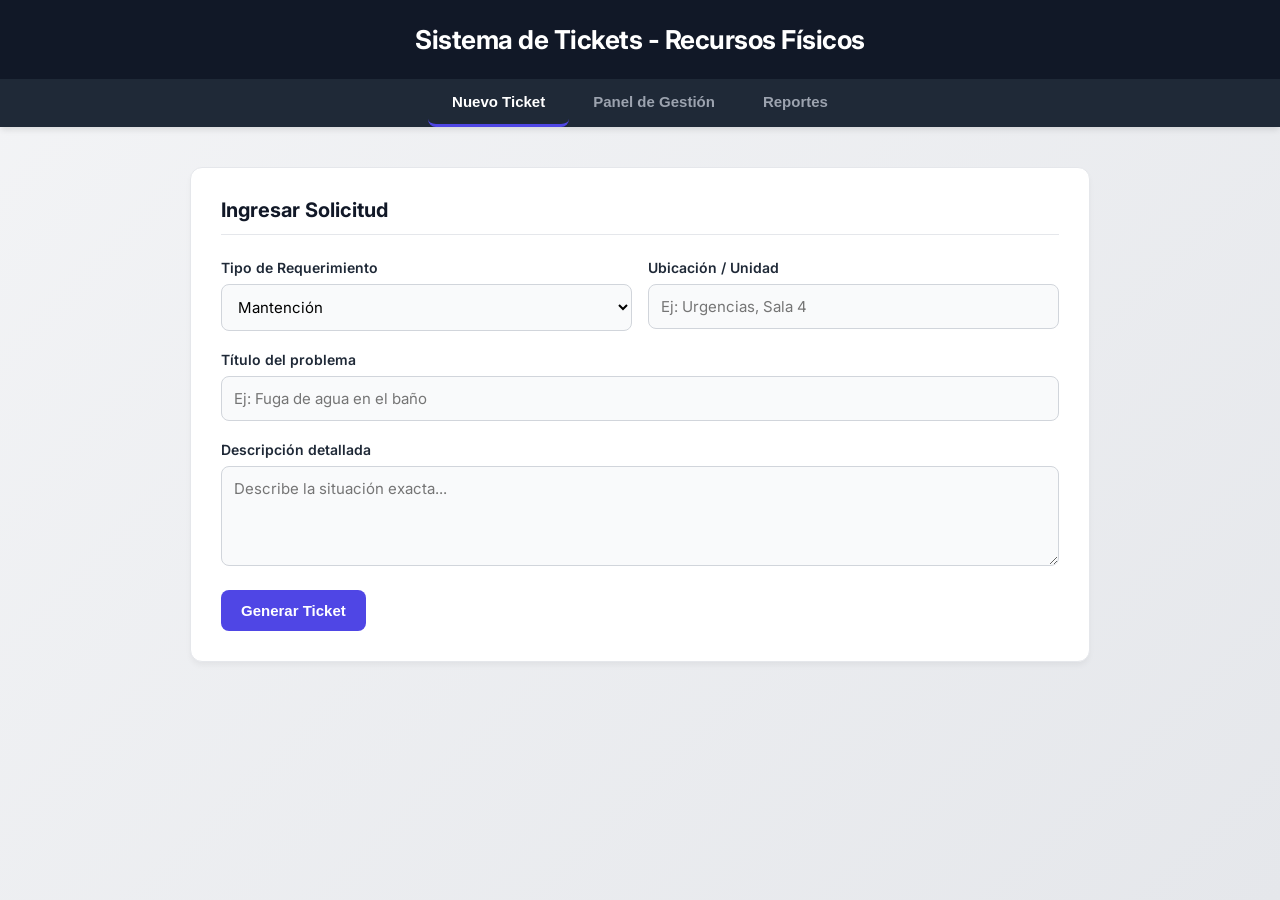
==== index.html @ 23fe4448 "Initial commit" ====
<!DOCTYPE html>
<html lang="es">
<head>
    <meta charset="UTF-8">
    <meta name="viewport" content="width=device-width, initial-scale=1.0">
    <title>Gestión de Tickets - Recursos Físicos</title>
    <link rel="stylesheet" href="styles.css">
</head>
<body>

<header>
    <div class="header-content">
        <h1>Sistema de Tickets - Recursos Físicos</h1>
    </div>
    <nav>
        <button class="tab-btn active" onclick="switchTab('tab-nuevo')">Nuevo Ticket</button>
        <button class="tab-btn" onclick="switchTab('tab-gestion')">Panel de Gestión</button>
        <button class="tab-btn" onclick="switchTab('tab-reportes')">Reportes</button>
    </nav>
</header>

<div class="container">

    <!-- PESTAÑA: NUEVO TICKET -->
    <div id="tab-nuevo" class="tab-content active">
        <div class="card">
            <h2>Ingresar Solicitud</h2>
            
            <div class="form-row">
                <div class="input-group">
                    <label for="tipo">Tipo de Requerimiento</label>
                    <select id="tipo">
                        <option value="Mantención">Mantención</option>
                        <option value="Reparación">Reparación</option>
                        <option value="Apoyo Operativo">Apoyo Operativo</option>
                        <option value="Otro">Otro</option>
                    </select>
                </div>
                
                <div class="input-group">
                    <label for="ubicacion">Ubicación / Unidad</label>
                    <input type="text" id="ubicacion" placeholder="Ej: Urgencias, Sala 4">
                </div>
            </div>

            <div class="input-group">
                <label for="titulo">Título del problema</label>
                <input type="text" id="titulo" placeholder="Ej: Fuga de agua en el baño">
            </div>
            
            <div class="input-group">
                <label for="descripcion">Descripción detallada</label>
                <textarea id="descripcion" placeholder="Describe la situación exacta..."></textarea>
            </div>
            
            <button onclick="crearTicket()">Generar Ticket</button>
        </div>
    </div>

    <!-- PESTAÑA: PANEL DE GESTIÓN -->
    <div id="tab-gestion" class="tab-content">
        <div class="card">
            <h2>Tickets Activos</h2>
            <div id="lista-tickets">
                <!-- Se llenará vía JS -->
            </div>
        </div>
    </div>

    <!-- PESTAÑA: REPORTES -->
    <div id="tab-reportes" class="tab-content">
        <div class="card">
            <h2>Indicadores de Gestión</h2>
            <div class="stats-grid">
                <div class="stat-card">
                    <div class="stat-label">Total Ingresados</div>
                    <div class="stat-value" id="stat-total">0</div>
                </div>
                <div class="stat-card">
                    <div class="stat-label">En Ejecución</div>
                    <div class="stat-value" id="stat-proceso">0</div>
                </div>
                <div class="stat-card">
                    <div class="stat-label">Resueltos</div>
                    <div class="stat-value" id="stat-resueltos">0</div>
                </div>
            </div>
        </div>
    </div>

</div>

<!-- MODAL DE GESTIÓN DE TICKET -->
<div class="modal-overlay" id="modal-ticket">
    <div class="modal-content">
        <div class="modal-header">
            <h3 id="modal-titulo">Detalle del Ticket #<span id="modal-id"></span></h3>
            <button class="close-modal" onclick="cerrarModal()">&times;</button>
        </div>
        <div class="modal-body">
            <div style="display:flex; gap: 10px; margin-bottom: 20px;">
                <span class="badge" id="modal-urgencia-badge"></span>
                <span class="status-badge" id="modal-estado-badge"></span>
            </div>
            
            <p><strong>Ubicación:</strong> <span id="modal-ubicacion"></span> | <strong>Tipo:</strong> <span id="modal-tipo"></span></p>
            <p><strong>Descripción:</strong> <span id="modal-desc"></span></p>
            <hr style="border: 0; border-top: 1px solid #e5e7eb; margin: 20px 0;">

            <div class="form-row">
                <div class="input-group">
                    <label for="modal-estado">Cambiar Estado</label>
                    <select id="modal-estado">
                        <option value="Ingresado">Ingresado</option>
                        <option value="En Revisión">En Revisión</option>
                        <option value="Asignado">Asignado</option>
                        <option value="En Ejecución">En Ejecución</option>
                        <option value="Pendiente">Pendiente</option>
                        <option value="Resuelto">Resuelto</option>
                    </select>
                </div>
                <div class="input-group">
                    <label for="modal-responsable">Personal Responsable</label>
                    <input type="text" id="modal-responsable" placeholder="Nombre del técnico">
                </div>
            </div>

            <div class="input-group">
                <label for="modal-observacion">Añadir Avance u Observación</label>
                <textarea id="modal-observacion" rows="2" placeholder="Ej: Se inspeccionó y falta repuesto..."></textarea>
            </div>
            
            <div class="input-group">
                <label for="modal-recursos">Recursos / Materiales Utilizados</label>
                <input type="text" id="modal-recursos" placeholder="Ej: 1x tubo PVC 40mm, Silicona">
            </div>

            <div class="history-log" id="modal-historial">
                <!-- Historial via JS -->
            </div>

        </div>
        <div class="modal-footer">
            <button class="btn-secondary" onclick="cerrarModal()">Cancelar</button>
            <button onclick="guardarEdicion()">Guardar Cambios</button>
        </div>
    </div>
</div>

<script>
// --- ALMACENAMIENTO (LOCALSTORAGE) ---
let tickets = JSON.parse(localStorage.getItem('hrr_tickets')) || [];
let ticketActualEditando = null;

// --- NAVEGACIÓN SPA ---
function switchTab(tabId) {
    document.querySelectorAll('.tab-content').forEach(tab => tab.classList.remove('active'));
    document.querySelectorAll('.tab-btn').forEach(btn => btn.classList.remove('active'));
    
    document.getElementById(tabId).classList.add('active');
    event.currentTarget.classList.add('active');

    if(tabId === 'tab-gestion') renderTickets();
    if(tabId === 'tab-reportes') renderReportes();
}

// --- LOGICA IA URGENCIA ---
function analizarUrgencia(texto) {
    texto = texto.toLowerCase();
    const palabrasAlta = ["urgente", "emergencia", "fuga", "grave", "inmediato", "riesgo", "peligro", "roto", "inundación", "inundacion", "cortocircuito", "accidente", "crítico", "critico", "inoperativo", "caído", "caida", "explosión", "fuego", "incendio", "colapso", "vital", "salud", "riesgo vital"];
    const palabrasMedia = ["problema", "falla", "revisar", "lento", "detalle", "intermitente", "error", "advertencia", "mantenimiento", "ruido", "reparación", "reparacion", "desperfecto", "molestia", "parcial", "sucio", "limpieza"];

    let scoreAlta = 0, scoreMedia = 0;
    const contiene = (t, p) => new RegExp('\\b' + p + '\\b', 'i').test(t);

    for (let p of palabrasAlta) if (contiene(texto, p) || texto.includes(p)) scoreAlta++;
    for (let p of palabrasMedia) if (contiene(texto, p) || texto.includes(p)) scoreMedia++;

    if (scoreAlta > 0) return "Alta";
    if (scoreMedia > 0 || texto.length > 200) return "Media";
    return "Baja";
}

// --- CREAR TICKET ---
function crearTicket() {
    const titulo = document.getElementById("titulo").value.trim();
    const descripcion = document.getElementById("descripcion").value.trim();
    const tipo = document.getElementById("tipo").value;
    const ubicacion = document.getElementById("ubicacion").value.trim();

    if (!titulo || !ubicacion) return alert("El título y la ubicación son obligatorios.");

    const urgencia = analizarUrgencia(titulo + " " + descripcion);
    const fecha = new Date().toLocaleString('es-ES');

    const nuevoTicket = {
        id: Date.now().toString().slice(-6), // ID simple de 6 digitos
        titulo,
        descripcion,
        tipo,
        ubicacion,
        urgencia,
        estado: "Ingresado",
        responsable: "",
        recursos: "",
        fechaCreacion: fecha,
        historial: [`${fecha} - Ticket Creado.`]
    };

    tickets.unshift(nuevoTicket);
    localStorage.setItem('hrr_tickets', JSON.stringify(tickets));

    // Limpiar form
    document.getElementById("titulo").value = "";
    document.getElementById("descripcion").value = "";
    document.getElementById("ubicacion").value = "";

    alert("Ticket generado con éxito.");
    switchTab('tab-gestion'); // ir a gestión
    
    // Activar visualmente la pestaña
    document.querySelectorAll('.tab-btn').forEach(btn => btn.classList.remove('active'));
    document.querySelectorAll('.tab-btn')[1].classList.add('active'); // Botón Gestión
}

// --- RENDERIZAR LISTA ---
function renderTickets() {
    const lista = document.getElementById("lista-tickets");
    lista.innerHTML = "";

    if (tickets.length === 0) {
        lista.innerHTML = `<div style="text-align:center; color:#6b7280; padding:20px;">No hay tickets registrados.</div>`;
        return;
    }

    tickets.forEach(t => {
        let claseUrg = t.urgencia.toLowerCase();
        let claseEst = t.estado.toLowerCase().replace(" ", "").replace("ó","o").replace("é","e");
        
        lista.innerHTML += `
        <div class="ticket urg-${claseUrg}" onclick="abrirModal('${t.id}')">
            <div class="ticket-header">
                <div class="ticket-title">#${t.id} - ${t.titulo}</div>
                <div class="ticket-badges">
                    <span class="badge ${claseUrg}">${t.urgencia}</span>
                    <span class="status-badge status-${claseEst}">${t.estado}</span>
                </div>
            </div>
            <div class="ticket-info">
                <strong>Ubicación:</strong> ${t.ubicacion} | <strong>Tipo:</strong> ${t.tipo}
            </div>
            <div class="ticket-footer">
                <span>Ingresado: ${t.fechaCreacion.split(',')[0]}</span>
                <span>Resp: ${t.responsable || 'No asignado'}</span>
            </div>
        </div>
        `;
    });
}

// --- MODAL Y EDICIÓN ---
function abrirModal(id) {
    const t = tickets.find(x => x.id === id);
    if(!t) return;
    
    ticketActualEditando = id;
    
    document.getElementById("modal-id").textContent = t.id;
    // Eliminamos html inyectable para evitar XSS básico (aunque sea local)
    document.getElementById("modal-titulo").textContent = `Detalle del Ticket #${t.id} - ${t.titulo}`;
    document.getElementById("modal-ubicacion").textContent = t.ubicacion;
    document.getElementById("modal-tipo").textContent = t.tipo;
    document.getElementById("modal-desc").textContent = t.descripcion || "Sin descripción.";
    
    let badgeUrg = document.getElementById("modal-urgencia-badge");
    badgeUrg.className = `badge ${t.urgencia.toLowerCase()}`;
    badgeUrg.textContent = `Urgencia: ${t.urgencia}`;
    
    let claseEst = t.estado.toLowerCase().replace(" ", "").replace("ó","o").replace("é","e");
    let badgeEst = document.getElementById("modal-estado-badge");
    badgeEst.className = `status-badge status-${claseEst}`;
    badgeEst.textContent = t.estado;

    // Form fields
    document.getElementById("modal-estado").value = t.estado;
    document.getElementById("modal-responsable").value = t.responsable;
    document.getElementById("modal-observacion").value = "";
    document.getElementById("modal-recursos").value = t.recursos;

    // Historial
    const histHtml = t.historial.map(h => `<div class="history-entry">${h}</div>`).join('');
    document.getElementById("modal-historial").innerHTML = histHtml;

    document.getElementById("modal-ticket").classList.add("active");
}

function cerrarModal() {
    document.getElementById("modal-ticket").classList.remove("active");
    ticketActualEditando = null;
}

function guardarEdicion() {
    const tIndex = tickets.findIndex(x => x.id === ticketActualEditando);
    if(tIndex === -1) return;
    
    const t = tickets[tIndex];
    const nEstado = document.getElementById("modal-estado").value;
    const nResp = document.getElementById("modal-responsable").value.trim();
    const obs = document.getElementById("modal-observacion").value.trim();
    const rec = document.getElementById("modal-recursos").value.trim();
    const fecha = new Date().toLocaleString('es-ES');

    let cambios = [];
    if(t.estado !== nEstado) cambios.push(`Estado pasó a "${nEstado}"`);
    if(t.responsable !== nResp && nResp) cambios.push(`Asignado a "${nResp}"`);
    if(t.recursos !== rec && rec) cambios.push(`Recursos actualizados`);
    if(obs) cambios.push(`Nota: ${obs}`);

    if(cambios.length > 0) {
        t.estado = nEstado;
        t.responsable = nResp;
        t.recursos = rec;
        t.historial.unshift(`${fecha} - ${cambios.join(' | ')}`); // unshift para ver lo nuevo arriba
        
        localStorage.setItem('hrr_tickets', JSON.stringify(tickets));
        renderTickets();
    }
    cerrarModal();
}

// --- REPORTES ---
function renderReportes() {
    document.getElementById("stat-total").textContent = tickets.length;
    
    const resueltos = tickets.filter(t => t.estado === "Resuelto").length;
    document.getElementById("stat-resueltos").textContent = resueltos;
    
    const enProceso = tickets.filter(t => t.estado === "En Ejecución" || t.estado === "Asignado" || t.estado === "En Revisión").length;
    document.getElementById("stat-proceso").textContent = enProceso;
}

// Inicializar
renderTickets();
</script>

</body>
</html>
---- styles.css ----
@import url('https://fonts.googleapis.com/css2?family=Inter:wght@300;400;500;600;700&display=swap');

:root {
    --primary: #4F46E5;
    --primary-hover: #4338CA;
    --bg-gradient: linear-gradient(135deg, #f3f4f6 0%, #e5e7eb 100%);
    --card-bg: #ffffff;
    --text-main: #1f2937;
    --text-muted: #6b7280;
    --border-color: #e5e7eb;
    
    --urgency-alta: #EF4444;
    --urgency-media: #F59E0B;
    --urgency-baja: #10B981;
}

body {
    font-family: 'Inter', sans-serif;
    background: var(--bg-gradient);
    color: var(--text-main);
    margin: 0;
    min-height: 100vh;
}

/* HEADER Y NAVEGACIÓN */
header {
    background: #111827;
    color: white;
    padding: 0;
    box-shadow: 0 4px 6px -1px rgba(0, 0, 0, 0.1);
}

.header-content {
    padding: 24px 20px;
    text-align: center;
}

header h1 {
    margin: 0;
    font-size: 26px;
    font-weight: 700;
    letter-spacing: -0.5px;
}

nav {
    display: flex;
    justify-content: center;
    background: #1f2937;
}

.tab-btn {
    background: none;
    color: #9ca3af;
    border: none;
    padding: 14px 24px;
    font-size: 15px;
    font-weight: 600;
    cursor: pointer;
    transition: all 0.2s;
    border-bottom: 3px solid transparent;
}

.tab-btn:hover {
    color: white;
    background: rgba(255,255,255,0.05);
}

.tab-btn.active {
    color: white;
    border-bottom-color: var(--primary);
}

/* CONTENEDOR PRINCIPAL */
.container {
    max-width: 900px;
    margin: 40px auto;
    padding: 0 20px;
}

.tab-content {
    display: none;
    animation: fadeIn 0.3s ease-in-out;
}

.tab-content.active {
    display: block;
}

@keyframes fadeIn {
    from { opacity: 0; transform: translateY(10px); }
    to { opacity: 1; transform: translateY(0); }
}

/* TARJETAS Y FORMULARIOS */
.card {
    background: var(--card-bg);
    padding: 30px;
    border-radius: 12px;
    box-shadow: 0 4px 6px -1px rgba(0,0,0,0.05);
    border: 1px solid var(--border-color);
    margin-bottom: 20px;
}

.card h2 {
    margin-top: 0;
    font-size: 20px;
    color: #111827;
    margin-bottom: 24px;
    padding-bottom: 12px;
    border-bottom: 1px solid var(--border-color);
}

.form-row {
    display: grid;
    grid-template-columns: 1fr 1fr;
    gap: 16px;
}

.input-group {
    margin-bottom: 20px;
}

.input-group label {
    display: block;
    margin-bottom: 8px;
    font-weight: 600;
    font-size: 14px;
    color: var(--text-main);
}

input, select, textarea {
    width: 100%;
    padding: 12px;
    border-radius: 8px;
    border: 1px solid #d1d5db;
    background-color: #f9fafb;
    font-size: 15px;
    font-family: 'Inter', sans-serif;
    transition: all 0.2s;
    box-sizing: border-box;
}

input:focus, select:focus, textarea:focus {
    outline: none;
    border-color: var(--primary);
    box-shadow: 0 0 0 3px rgba(79, 70, 229, 0.1);
    background-color: #fff;
}

textarea {
    resize: vertical;
    min-height: 100px;
}

/* BOTONES */
button {
    background: var(--primary);
    color: white;
    padding: 12px 20px;
    border: none;
    border-radius: 8px;
    cursor: pointer;
    font-weight: 600;
    font-size: 15px;
    transition: all 0.2s;
}

button:hover {
    background: var(--primary-hover);
    transform: translateY(-1px);
}

.btn-secondary {
    background: #e5e7eb;
    color: #374151;
}

.btn-secondary:hover {
    background: #d1d5db;
}

.btn-full { width: 100%; }

/* TICKETS KANBAN / LISTA */
.ticket {
    background: #ffffff;
    border: 1px solid var(--border-color);
    padding: 20px;
    margin-bottom: 16px;
    border-radius: 10px;
    transition: all 0.2s;
    cursor: pointer;
    position: relative;
    overflow: hidden;
}

.ticket::before {
    content: '';
    position: absolute;
    left: 0;
    top: 0;
    bottom: 0;
    width: 4px;
}

.ticket:hover {
    border-color: #cbd5e1;
    box-shadow: 0 10px 15px -3px rgba(0, 0, 0, 0.05);
}

.ticket-header {
    display: flex;
    justify-content: space-between;
    align-items: flex-start;
    margin-bottom: 8px;
}

.ticket-title {
    font-size: 16px;
    font-weight: 600;
    color: #111827;
}

.ticket-badges {
    display: flex;
    gap: 8px;
}

.badge {
    padding: 4px 10px;
    border-radius: 20px;
    font-size: 11px;
    font-weight: 600;
    text-transform: uppercase;
}

.ticket-info {
    font-size: 13px;
    color: var(--text-muted);
    margin-bottom: 12px;
}

.ticket-footer {
    font-size: 12px;
    color: #9ca3af;
    display: flex;
    justify-content: space-between;
    align-items: center;
    border-top: 1px solid #f3f4f6;
    padding-top: 12px;
}

/* COLORES DE URGENCIA */
.urg-alta::before { background-color: var(--urgency-alta); }
.badge.alta { background-color: rgba(239, 68, 68, 0.1); color: var(--urgency-alta); }

.urg-media::before { background-color: var(--urgency-media); }
.badge.media { background-color: rgba(245, 158, 11, 0.1); color: var(--urgency-media); }

.urg-baja::before { background-color: var(--urgency-baja); }
.badge.baja { background-color: rgba(16, 185, 129, 0.1); color: var(--urgency-baja); }

/* COLORES DE ESTADOS */
.status-badge {
    padding: 4px 10px;
    border-radius: 6px;
    font-size: 12px;
    font-weight: 500;
}
.status-ingresado { background: #E0E7FF; color: #4338CA; }
.status-revision { background: #FEF3C7; color: #D97706; }
.status-asignado { background: #DBEAFE; color: #1D4ED8; }
.status-ejecucion { background: #FCE7F3; color: #BE185D; }
.status-pendiente { background: #FFEDD5; color: #C2410C; }
.status-resuelto { background: #D1FAE5; color: #047857; }


/* MODAL DE GESTIÓN */
.modal-overlay {
    position: fixed;
    top: 0; left: 0; right: 0; bottom: 0;
    background: rgba(0,0,0,0.5);
    backdrop-filter: blur(4px);
    display: none;
    justify-content: center;
    align-items: center;
    z-index: 1000;
}

.modal-overlay.active {
    display: flex;
}

.modal-content {
    background: white;
    width: 90%;
    max-width: 650px;
    max-height: 90vh;
    border-radius: 12px;
    display: flex;
    flex-direction: column;
    box-shadow: 0 20px 25px -5px rgba(0,0,0,0.1);
}

.modal-header {
    padding: 20px 24px;
    border-bottom: 1px solid var(--border-color);
    display: flex;
    justify-content: space-between;
    align-items: center;
}

.modal-header h3 { margin: 0; font-size: 18px; }
.close-modal { background: none; color: #9ca3af; font-size: 24px; padding: 0; cursor: pointer; }
.close-modal:hover { color: #111827; }

.modal-body {
    padding: 24px;
    overflow-y: auto;
}

.modal-footer {
    padding: 16px 24px;
    border-top: 1px solid var(--border-color);
    display: flex;
    justify-content: flex-end;
    gap: 12px;
}

.history-log {
    background: #f9fafb;
    border: 1px solid #e5e7eb;
    border-radius: 8px;
    padding: 12px;
    margin-top: 20px;
    max-height: 150px;
    overflow-y: auto;
    font-size: 13px;
}

.history-entry { margin-bottom: 8px; border-bottom: 1px dashed #e5e7eb; padding-bottom: 8px; }
.history-entry:last-child { border-bottom: none; margin-bottom: 0; padding-bottom: 0; }
.history-date { color: var(--text-muted); font-size: 11px; }

/* REPORTES */
.stats-grid {
    display: grid;
    grid-template-columns: repeat(auto-fit, minmax(200px, 1fr));
    gap: 20px;
}

.stat-card {
    background: white;
    padding: 24px;
    border-radius: 12px;
    text-align: center;
    border: 1px solid var(--border-color);
}

.stat-value {
    font-size: 36px;
    font-weight: 700;
    color: var(--primary);
    margin: 10px 0;
}

.stat-label {
    color: var(--text-muted);
    font-size: 14px;
    font-weight: 500;
}
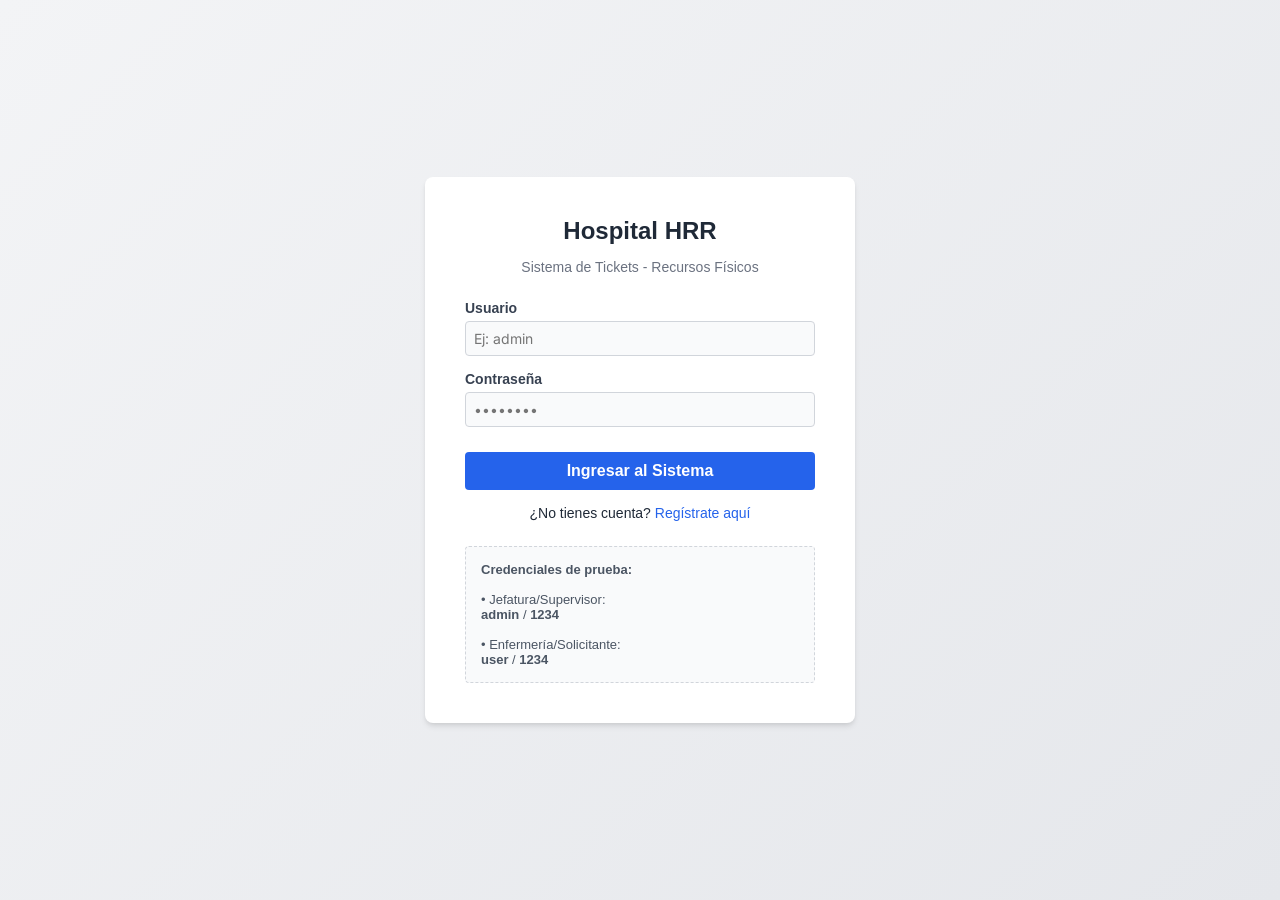
==== commit 2acd254f: "feat: sistema de login, roles, vista solicitante, fix modal y renderizado de tickets" ====
--- a/index.html
+++ b/index.html
@@ -9,13 +9,17 @@
 <body>
 
 <header>
-    <div class="header-content">
+    <div class="header-content" style="display: flex; justify-content: space-between; align-items: center; width: 100%;">
         <h1>Sistema de Tickets - Recursos Físicos</h1>
+        <div style="background: rgba(255,255,255,0.15); padding: 5px 15px; border-radius: 5px; font-size: 14px; display: flex; align-items: center; gap: 10px;">
+            <span style="color: #fff; font-weight: bold;" id="lbl-usuario">Perfil: Cargando...</span>
+            <button onclick="cerrarSesion()" style="background: #ef4444; color: white; border: none; padding: 4px 8px; border-radius: 4px; cursor: pointer; font-size: 12px; font-weight: bold;">Salir</button>
+        </div>
     </div>
     <nav>
-        <button class="tab-btn active" onclick="switchTab('tab-nuevo')">Nuevo Ticket</button>
-        <button class="tab-btn" onclick="switchTab('tab-gestion')">Panel de Gestión</button>
-        <button class="tab-btn" onclick="switchTab('tab-reportes')">Reportes</button>
+        <button class="tab-btn active" id="btn-tab-nuevo" onclick="switchTab('tab-nuevo')">Nuevo Ticket</button>
+        <button class="tab-btn" id="btn-tab-gestion" onclick="switchTab('tab-gestion')" style="display: none;">Panel de Gestión</button>
+        <button class="tab-btn" id="btn-tab-reportes" onclick="switchTab('tab-reportes')" style="display: none;">Reportes</button>
     </nav>
 </header>
 
@@ -30,9 +34,11 @@
                 <div class="input-group">
                     <label for="tipo">Tipo de Requerimiento</label>
                     <select id="tipo">
+                        <option value="Emergencia">Emergencia</option>
                         <option value="Mantención">Mantención</option>
                         <option value="Reparación">Reparación</option>
                         <option value="Apoyo Operativo">Apoyo Operativo</option>
+                        <option value="Cambio">Cambio</option>
                         <option value="Otro">Otro</option>
                     </select>
                 </div>
@@ -60,7 +66,15 @@
     <!-- PESTAÑA: PANEL DE GESTIÓN -->
     <div id="tab-gestion" class="tab-content">
         <div class="card">
-            <h2>Tickets Activos</h2>
+            <div style="display: flex; justify-content: space-between; align-items: center; margin-bottom: 15px;">
+                <h2 style="margin: 0;">Lista de Tickets</h2>
+                <select id="filtro-estado" onchange="renderTickets()" style="padding: 5px; border-radius: 4px; border: 1px solid #ccc;">
+                    <option value="Todos">Todos</option>
+                    <option value="Abierto">Abierto</option>
+                    <option value="En proceso">En proceso</option>
+                    <option value="Cerrado">Cerrado</option>
+                </select>
+            </div>
             <div id="lista-tickets">
                 <!-- Se llenará vía JS -->
             </div>
@@ -105,35 +119,76 @@
             
             <p><strong>Ubicación:</strong> <span id="modal-ubicacion"></span> | <strong>Tipo:</strong> <span id="modal-tipo"></span></p>
             <p><strong>Descripción:</strong> <span id="modal-desc"></span></p>
+
             <hr style="border: 0; border-top: 1px solid #e5e7eb; margin: 20px 0;">
 
-            <div class="form-row">
+            <div id="controles-edicion">
+                <div class="form-row">
+                    <div class="input-group">
+                        <label for="modal-estado">Cambiar Estado</label>
+                        <select id="modal-estado">
+                            <option value="Abierto">Abierto</option>
+                            <option value="En proceso">En proceso</option>
+                            <option value="Cerrado">Cerrado</option>
+                        </select>
+                    </div>
+                    <div class="input-group">
+                        <label for="modal-responsable">Personal Responsable</label>
+                        <div style="display:flex; gap:5px;">
+                            <select id="modal-responsable" style="flex:1;">
+                                <option value="">-- Sin asignar --</option>
+                            </select>
+                            <button class="btn-secondary" id="btn-add-tecnico" style="padding: 0 10px;" onclick="agregarTecnico()" title="Añadir nuevo técnico al sistema">+</button>
+                        </div>
+                    </div>
+                </div>
+
+                <div class="form-row">
+                    <div class="input-group">
+                        <label for="modal-urgencia">Corregir Urgencia (Entrena a la IA)</label>
+                        <select id="modal-urgencia">
+                            <option value="Alta">Alta</option>
+                            <option value="Media">Media</option>
+                            <option value="Baja">Baja</option>
+                        </select>
+                    </div>
+                    <div class="input-group">
+                        <label for="modal-observacion">Añadir Avance u Observación</label>
+                        <textarea id="modal-observacion" rows="2" placeholder="Ej: Se inspeccionó y falta repuesto..."></textarea>
+                    </div>
+                </div>
+                
                 <div class="input-group">
-                    <label for="modal-estado">Cambiar Estado</label>
-                    <select id="modal-estado">
-                        <option value="Ingresado">Ingresado</option>
-                        <option value="En Revisión">En Revisión</option>
-                        <option value="Asignado">Asignado</option>
-                        <option value="En Ejecución">En Ejecución</option>
-                        <option value="Pendiente">Pendiente</option>
-                        <option value="Resuelto">Resuelto</option>
-                    </select>
-                </div>
-                <div class="input-group">
-                    <label for="modal-responsable">Personal Responsable</label>
-                    <input type="text" id="modal-responsable" placeholder="Nombre del técnico">
-                </div>
-            </div>
-
-            <div class="input-group">
-                <label for="modal-observacion">Añadir Avance u Observación</label>
-                <textarea id="modal-observacion" rows="2" placeholder="Ej: Se inspeccionó y falta repuesto..."></textarea>
-            </div>
-            
-            <div class="input-group">
-                <label for="modal-recursos">Recursos / Materiales Utilizados</label>
-                <input type="text" id="modal-recursos" placeholder="Ej: 1x tubo PVC 40mm, Silicona">
-            </div>
+                    <label for="modal-recursos">Recursos / Materiales Utilizados</label>
+                    <input type="text" id="modal-recursos" placeholder="Ej: 1x tubo PVC 40mm, Silicona">
+                </div>
+
+                <div id="seccion-cambio" style="display: none; background: #f3f4f6; padding: 15px; border-radius: 8px; margin-bottom: 20px;">
+                    <h4 style="margin-top: 0; color: #1f2937; margin-bottom: 15px;">Gestión de Cambio</h4>
+                    <div class="input-group">
+                        <label for="modal-evaluacion">a. Evaluación del Impacto</label>
+                        <textarea id="modal-evaluacion" rows="2" placeholder="Describa el impacto del cambio..."></textarea>
+                    </div>
+                    <div class="form-row">
+                        <div class="input-group">
+                            <label for="modal-aceptacion">b. Aceptación del Cambio</label>
+                            <select id="modal-aceptacion">
+                                <option value="Pendiente">Pendiente</option>
+                                <option value="Aprobado">Aprobado</option>
+                                <option value="Rechazado">Rechazado</option>
+                            </select>
+                        </div>
+                        <div class="input-group">
+                            <label for="modal-implementacion">c. Implementar el Cambio</label>
+                            <select id="modal-implementacion">
+                                <option value="Pendiente">Pendiente</option>
+                                <option value="En Ejecución">En Ejecución</option>
+                                <option value="Implementado">Implementado</option>
+                            </select>
+                        </div>
+                    </div>
+                </div>
+            </div> <!-- End controles-edicion -->
 
             <div class="history-log" id="modal-historial">
                 <!-- Historial via JS -->
@@ -141,8 +196,8 @@
 
         </div>
         <div class="modal-footer">
-            <button class="btn-secondary" onclick="cerrarModal()">Cancelar</button>
-            <button onclick="guardarEdicion()">Guardar Cambios</button>
+            <button class="btn-secondary" onclick="cerrarModal()" id="btn-cerrar-modal">Cerrar</button>
+            <button onclick="guardarEdicion()" id="btn-guardar-cambios">Guardar Cambios</button>
         </div>
     </div>
 </div>
@@ -150,7 +205,34 @@
 <script>
 // --- ALMACENAMIENTO (LOCALSTORAGE) ---
 let tickets = JSON.parse(localStorage.getItem('hrr_tickets')) || [];
+let tecnicos = JSON.parse(localStorage.getItem('hrr_tecnicos')) || ["Juan Pérez", "María Gómez", "Carlos Díaz"];
 let ticketActualEditando = null;
+
+function renderTecnicos() {
+    const select = document.getElementById("modal-responsable");
+    if (!select) return;
+    const actual = select.value;
+    select.innerHTML = '<option value="">-- Sin asignar --</option>';
+    tecnicos.forEach(t => {
+        select.innerHTML += `<option value="${t}">${t}</option>`;
+    });
+    if (actual && tecnicos.includes(actual)) select.value = actual;
+}
+
+function agregarTecnico() {
+    const nuevo = prompt("Ingrese el nombre completo del nuevo técnico:");
+    if (nuevo && nuevo.trim() !== "") {
+        const nombre = nuevo.trim();
+        if (!tecnicos.includes(nombre)) {
+            tecnicos.push(nombre);
+            localStorage.setItem('hrr_tecnicos', JSON.stringify(tecnicos));
+            renderTecnicos();
+            document.getElementById("modal-responsable").value = nombre;
+        } else {
+            alert("El técnico ya existe en la lista.");
+        }
+    }
+}
 
 // --- NAVEGACIÓN SPA ---
 function switchTab(tabId) {
@@ -158,15 +240,57 @@
     document.querySelectorAll('.tab-btn').forEach(btn => btn.classList.remove('active'));
     
     document.getElementById(tabId).classList.add('active');
-    event.currentTarget.classList.add('active');
-
-    if(tabId === 'tab-gestion') renderTickets();
-    if(tabId === 'tab-reportes') renderReportes();
-}
-
-// --- LOGICA IA URGENCIA ---
+    
+    if(tabId === 'tab-nuevo') document.getElementById('btn-tab-nuevo').classList.add('active');
+    if(tabId === 'tab-gestion') {
+        document.getElementById('btn-tab-gestion').classList.add('active');
+        renderTickets();
+    }
+    if(tabId === 'tab-reportes') {
+        document.getElementById('btn-tab-reportes').classList.add('active');
+        renderReportes();
+    }
+}
+
+// --- ROLES Y PERMISOS ---
+function verificarSesion() {
+    const rol = localStorage.getItem('hrr_rol');
+    if (!rol) {
+        window.location.href = 'login.html'; // Redirigir al login si no hay sesión
+        return;
+    }
+    
+    const usuario = localStorage.getItem('hrr_usuario') || 'Usuario';
+    document.getElementById("lbl-usuario").textContent = `Perfil: ${rol} (${usuario})`;
+
+    const btnGestion = document.getElementById("btn-tab-gestion");
+    const btnReportes = document.getElementById("btn-tab-reportes");
+    
+    if (rol === "Solicitante") {
+        btnGestion.style.display = "inline-block";
+        btnGestion.textContent = "Mis Solicitudes";
+        document.querySelector("#tab-gestion h2").textContent = "Mis Solicitudes";
+        btnReportes.style.display = "none";
+        switchTab('tab-nuevo'); // Forzar vista segura
+    } else {
+        btnGestion.style.display = "inline-block";
+        btnGestion.textContent = "Panel de Gestión";
+        document.querySelector("#tab-gestion h2").textContent = "Lista de Tickets";
+        btnReportes.style.display = "inline-block";
+    }
+}
+
+function cerrarSesion() {
+    localStorage.removeItem('hrr_rol');
+    localStorage.removeItem('hrr_usuario');
+    window.location.href = 'login.html';
+}
+
+// --- LOGICA IA (DICCIONARIO + APRENDIZAJE AUTOMÁTICO NAIVE BAYES) ---
 function analizarUrgencia(texto) {
     texto = texto.toLowerCase();
+
+    // 1. REGLAS BASE (Diccionario)
     const palabrasAlta = ["urgente", "emergencia", "fuga", "grave", "inmediato", "riesgo", "peligro", "roto", "inundación", "inundacion", "cortocircuito", "accidente", "crítico", "critico", "inoperativo", "caído", "caida", "explosión", "fuego", "incendio", "colapso", "vital", "salud", "riesgo vital"];
     const palabrasMedia = ["problema", "falla", "revisar", "lento", "detalle", "intermitente", "error", "advertencia", "mantenimiento", "ruido", "reparación", "reparacion", "desperfecto", "molestia", "parcial", "sucio", "limpieza"];
 
@@ -176,9 +300,63 @@
     for (let p of palabrasAlta) if (contiene(texto, p) || texto.includes(p)) scoreAlta++;
     for (let p of palabrasMedia) if (contiene(texto, p) || texto.includes(p)) scoreMedia++;
 
-    if (scoreAlta > 0) return "Alta";
-    if (scoreMedia > 0 || texto.length > 200) return "Media";
-    return "Baja";
+    let dictPred = "Baja";
+    if (scoreAlta > 0) dictPred = "Alta";
+    else if (scoreMedia > 0 || texto.length > 200) dictPred = "Media";
+
+    // 2. APRENDIZAJE AUTOMÁTICO (Clasificador Naive Bayes)
+    // Aprende dinámicamente de los tickets almacenados y corregidos por los técnicos
+    if (typeof tickets !== "undefined" && tickets.length >= 3) {
+        let vocabulario = new Set();
+        let counts = { Alta: { total: 0, docs: 0 }, Media: { total: 0, docs: 0 }, Baja: { total: 0, docs: 0 } };
+        let wordCounts = { Alta: {}, Media: {}, Baja: {} };
+        
+        // Fase de Entrenamiento
+        tickets.forEach(t => {
+            const clase = t.urgencia;
+            if (!counts[clase]) return;
+            counts[clase].docs++;
+            const tokens = (t.titulo + " " + (t.descripcion || "")).toLowerCase().match(/\b[a-zñáéíóú]+\b/g) || [];
+            tokens.forEach(word => {
+                if (word.length < 3) return; 
+                vocabulario.add(word);
+                counts[clase].total++;
+                wordCounts[clase][word] = (wordCounts[clase][word] || 0) + 1;
+            });
+        });
+
+        const V = vocabulario.size;
+        const totalDocs = counts.Alta.docs + counts.Media.docs + counts.Baja.docs;
+        
+        // Fase de Predicción
+        if (totalDocs >= 3 && V > 0) {
+            const inputTokens = texto.match(/\b[a-zñáéíóú]+\b/g) || [];
+            let bestClass = dictPred;
+            let bestScore = -Infinity;
+
+            ["Alta", "Media", "Baja"].forEach(clase => {
+                if (counts[clase].docs === 0) return;
+                
+                let score = Math.log(counts[clase].docs / totalDocs); // Log probabilidad previa
+                
+                inputTokens.forEach(word => {
+                    if (word.length >= 3 && vocabulario.has(word)) {
+                        const count = wordCounts[clase][word] || 0;
+                        const pWord = (count + 1) / (counts[clase].total + V); // Suavizado Laplace
+                        score += Math.log(pWord);
+                    }
+                });
+                
+                if (score > bestScore) {
+                    bestScore = score;
+                    bestClass = clase;
+                }
+            });
+            return bestClass; // Retorna la predicción de la IA
+        }
+    }
+
+    return dictPred; // Si no hay datos suficientes, usa las reglas base
 }
 
 // --- CREAR TICKET ---
@@ -188,9 +366,15 @@
     const tipo = document.getElementById("tipo").value;
     const ubicacion = document.getElementById("ubicacion").value.trim();
 
+    if (!descripcion) return alert("El campo Descripción es obligatorio");
     if (!titulo || !ubicacion) return alert("El título y la ubicación son obligatorios.");
 
-    const urgencia = analizarUrgencia(titulo + " " + descripcion);
+    let urgencia = "Media";
+    if (tipo === "Emergencia") urgencia = "Alta";
+    else if (tipo === "Mantención") urgencia = "Media";
+    else if (tipo === "Apoyo Operativo") urgencia = "Baja";
+    else urgencia = analizarUrgencia(titulo + " " + descripcion);
+
     const fecha = new Date().toLocaleString('es-ES');
 
     const nuevoTicket = {
@@ -200,10 +384,14 @@
         tipo,
         ubicacion,
         urgencia,
-        estado: "Ingresado",
+        estado: "Abierto",
         responsable: "",
         recursos: "",
+        evaluacionImpacto: "",
+        aceptacionCambio: "Pendiente",
+        implementacionCambio: "Pendiente",
         fechaCreacion: fecha,
+        creador: localStorage.getItem('hrr_usuario') || 'Desconocido',
         historial: [`${fecha} - Ticket Creado.`]
     };
 
@@ -216,28 +404,43 @@
     document.getElementById("ubicacion").value = "";
 
     alert("Ticket generado con éxito.");
-    switchTab('tab-gestion'); // ir a gestión
-    
-    // Activar visualmente la pestaña
-    document.querySelectorAll('.tab-btn').forEach(btn => btn.classList.remove('active'));
-    document.querySelectorAll('.tab-btn')[1].classList.add('active'); // Botón Gestión
+    
+    // Todos ven el listado ahora, sea panel o mis solicitudes
+    switchTab('tab-gestion'); 
 }
 
 // --- RENDERIZAR LISTA ---
 function renderTickets() {
     const lista = document.getElementById("lista-tickets");
+    const filtro = document.getElementById("filtro-estado") ? document.getElementById("filtro-estado").value : "Todos";
+    const rol = localStorage.getItem('hrr_rol');
+    const usuario = localStorage.getItem('hrr_usuario');
+    
     lista.innerHTML = "";
 
-    if (tickets.length === 0) {
+    let ticketsFiltrados = tickets;
+
+    if (rol === "Solicitante") {
+        ticketsFiltrados = ticketsFiltrados.filter(t => t.creador === usuario);
+    }
+
+    if (filtro !== "Todos") {
+        ticketsFiltrados = ticketsFiltrados.filter(t => t.estado === filtro);
+    }
+
+    if (ticketsFiltrados.length === 0) {
         lista.innerHTML = `<div style="text-align:center; color:#6b7280; padding:20px;">No hay tickets registrados.</div>`;
         return;
     }
 
-    tickets.forEach(t => {
+    // Construir todo el HTML en un string y asignarlo UNA SOLA VEZ
+    // (evita que innerHTML += en loop destruya y recree los elementos en cada iteración)
+    let html = '';
+    ticketsFiltrados.forEach(t => {
         let claseUrg = t.urgencia.toLowerCase();
         let claseEst = t.estado.toLowerCase().replace(" ", "").replace("ó","o").replace("é","e");
         
-        lista.innerHTML += `
+        html += `
         <div class="ticket urg-${claseUrg}" onclick="abrirModal('${t.id}')">
             <div class="ticket-header">
                 <div class="ticket-title">#${t.id} - ${t.titulo}</div>
@@ -253,9 +456,9 @@
                 <span>Ingresado: ${t.fechaCreacion.split(',')[0]}</span>
                 <span>Resp: ${t.responsable || 'No asignado'}</span>
             </div>
-        </div>
-        `;
+        </div>`;
     });
+    lista.innerHTML = html;
 }
 
 // --- MODAL Y EDICIÓN ---
@@ -283,63 +486,144 @@
 
     // Form fields
     document.getElementById("modal-estado").value = t.estado;
-    document.getElementById("modal-responsable").value = t.responsable;
+    if (document.getElementById("modal-urgencia")) {
+        document.getElementById("modal-urgencia").value = t.urgencia;
+    }
+    
+    // Rellenar lista de técnicos antes de setear
+    renderTecnicos();
+    if (t.responsable && !tecnicos.includes(t.responsable)) {
+        // Técnico antiguo (fuera de la lista)
+        document.getElementById("modal-responsable").innerHTML += `<option value="${t.responsable}">${t.responsable}</option>`;
+    }
+    document.getElementById("modal-responsable").value = t.responsable || "";
+    
     document.getElementById("modal-observacion").value = "";
     document.getElementById("modal-recursos").value = t.recursos;
+
+    // Gestión de Cambio logic
+    const secCambio = document.getElementById("seccion-cambio");
+    if (t.tipo === "Cambio") {
+        secCambio.style.display = "block";
+        document.getElementById("modal-evaluacion").value = t.evaluacionImpacto || "";
+        document.getElementById("modal-aceptacion").value = t.aceptacionCambio || "Pendiente";
+        document.getElementById("modal-implementacion").value = t.implementacionCambio || "Pendiente";
+    } else {
+        secCambio.style.display = "none";
+    }
 
     // Historial
     const histHtml = t.historial.map(h => `<div class="history-entry">${h}</div>`).join('');
     document.getElementById("modal-historial").innerHTML = histHtml;
 
-    document.getElementById("modal-ticket").classList.add("active");
+    // Vista solo lectura para solicitantes
+    const rol = localStorage.getItem('hrr_rol');
+    const controlesContainer = document.getElementById("controles-edicion");
+    const controles = controlesContainer.querySelectorAll("input, select, textarea");
+
+    if (rol === "Solicitante") {
+        controlesContainer.style.display = "block"; // Asegurarnos que se vea
+        document.getElementById("btn-guardar-cambios").style.display = "none";
+        document.getElementById("btn-add-tecnico").style.display = "none";
+        document.getElementById("btn-cerrar-modal").textContent = "Cerrar";
+        
+        // Desactivar todos los controles para solo lectura
+        controles.forEach(c => c.disabled = true);
+    } else {
+        controlesContainer.style.display = "block";
+        document.getElementById("btn-guardar-cambios").style.display = "inline-block";
+        document.getElementById("btn-add-tecnico").style.display = "inline-block";
+        document.getElementById("btn-cerrar-modal").textContent = "Cancelar";
+        
+        // Activar todos los controles
+        controles.forEach(c => c.disabled = false);
+    }
+
+    const overlay = document.getElementById("modal-ticket");
+    overlay.style.display = "flex"; // Forzar apertura inmediata
+    overlay.classList.add("active");
 }
 
 function cerrarModal() {
-    document.getElementById("modal-ticket").classList.remove("active");
+    const overlay = document.getElementById("modal-ticket");
+    overlay.classList.remove("active");
+    overlay.style.display = "none"; // Forzar cierre inmediato sin depender de CSS
     ticketActualEditando = null;
+    
+    // Siempre re-habilitar controles al cerrar
+    document.querySelectorAll("#controles-edicion input, #controles-edicion select, #controles-edicion textarea")
+        .forEach(c => c.disabled = false);
+    document.getElementById("btn-guardar-cambios").style.display = "inline-block";
+    document.getElementById("btn-add-tecnico").style.display = "inline-block";
 }
 
 function guardarEdicion() {
     const tIndex = tickets.findIndex(x => x.id === ticketActualEditando);
-    if(tIndex === -1) return;
+    if(tIndex === -1) { cerrarModal(); return; }
     
     const t = tickets[tIndex];
     const nEstado = document.getElementById("modal-estado").value;
+    const nUrgencia = document.getElementById("modal-urgencia") ? document.getElementById("modal-urgencia").value : t.urgencia;
     const nResp = document.getElementById("modal-responsable").value.trim();
     const obs = document.getElementById("modal-observacion").value.trim();
     const rec = document.getElementById("modal-recursos").value.trim();
     const fecha = new Date().toLocaleString('es-ES');
 
+    if (nEstado === "Cerrado" && t.estado === "Abierto") {
+        cerrarModal();
+        setTimeout(() => alert("No se puede cerrar un ticket en estado Abierto directamente. Primero cámbialo a 'En proceso'."), 50);
+        return;
+    }
+
     let cambios = [];
     if(t.estado !== nEstado) cambios.push(`Estado pasó a "${nEstado}"`);
+    if(t.urgencia !== nUrgencia) cambios.push(`Urgencia corregida a "${nUrgencia}" (Entrenamiento IA)`);
     if(t.responsable !== nResp && nResp) cambios.push(`Asignado a "${nResp}"`);
     if(t.recursos !== rec && rec) cambios.push(`Recursos actualizados`);
     if(obs) cambios.push(`Nota: ${obs}`);
 
+    if (t.tipo === "Cambio") {
+        const evalImpacto = document.getElementById("modal-evaluacion").value.trim();
+        const aceptacion = document.getElementById("modal-aceptacion").value;
+        const implementacion = document.getElementById("modal-implementacion").value;
+
+        if (t.evaluacionImpacto !== evalImpacto && evalImpacto) cambios.push(`Evaluación de impacto actualizada`);
+        if (t.aceptacionCambio !== aceptacion) cambios.push(`Aceptación: ${aceptacion}`);
+        if (t.implementacionCambio !== implementacion) cambios.push(`Implementación: ${implementacion}`);
+
+        t.evaluacionImpacto = evalImpacto;
+        t.aceptacionCambio = aceptacion;
+        t.implementacionCambio = implementacion;
+    }
+
     if(cambios.length > 0) {
         t.estado = nEstado;
+        t.urgencia = nUrgencia;
         t.responsable = nResp;
         t.recursos = rec;
         t.historial.unshift(`${fecha} - ${cambios.join(' | ')}`); // unshift para ver lo nuevo arriba
         
         localStorage.setItem('hrr_tickets', JSON.stringify(tickets));
-        renderTickets();
-    }
+    }
+    
+    // Cerrar modal PRIMERO para liberar el overlay, luego actualizar la lista
     cerrarModal();
+    renderTickets();
 }
 
 // --- REPORTES ---
 function renderReportes() {
     document.getElementById("stat-total").textContent = tickets.length;
     
-    const resueltos = tickets.filter(t => t.estado === "Resuelto").length;
+    const resueltos = tickets.filter(t => t.estado === "Cerrado").length;
     document.getElementById("stat-resueltos").textContent = resueltos;
     
-    const enProceso = tickets.filter(t => t.estado === "En Ejecución" || t.estado === "Asignado" || t.estado === "En Revisión").length;
+    const enProceso = tickets.filter(t => t.estado === "En proceso").length;
     document.getElementById("stat-proceso").textContent = enProceso;
 }
 
 // Inicializar
+verificarSesion();
 renderTickets();
 </script>
 
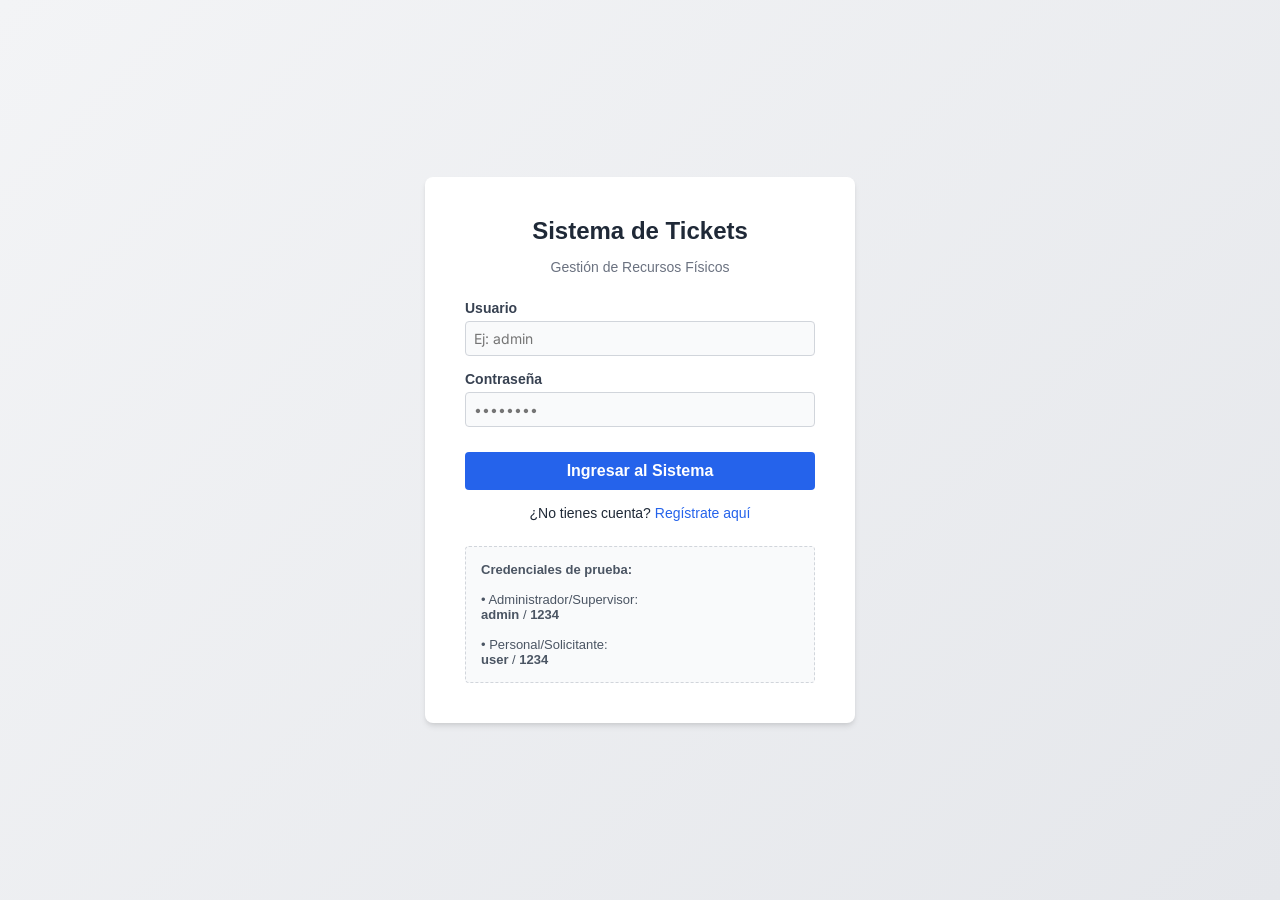
==== commit c8d31f7d: "Generalizar la aplicación para uso multi-establecimiento" ====
--- a/index.html
+++ b/index.html
@@ -9,11 +9,22 @@
 <body>
 
 <header>
-    <div class="header-content" style="display: flex; justify-content: space-between; align-items: center; width: 100%;">
+    <div class="header-content" style="display: flex; justify-content: space-between; align-items: center; width: 100%; margin-bottom: 10px;">
         <h1>Sistema de Tickets - Recursos Físicos</h1>
-        <div style="background: rgba(255,255,255,0.15); padding: 5px 15px; border-radius: 5px; font-size: 14px; display: flex; align-items: center; gap: 10px;">
-            <span style="color: #fff; font-weight: bold;" id="lbl-usuario">Perfil: Cargando...</span>
-            <button onclick="cerrarSesion()" style="background: #ef4444; color: white; border: none; padding: 4px 8px; border-radius: 4px; cursor: pointer; font-size: 12px; font-weight: bold;">Salir</button>
+        <div style="display: flex; align-items: center; gap: 15px;">
+            <div style="background: rgba(255,255,255,0.15); padding: 5px 10px; border-radius: 5px; color: white; display: flex; align-items: center;">
+                <label for="filtro-establecimiento" style="font-size: 13px; margin-right: 5px; font-weight: bold;">Establecimiento:</label>
+                <select id="filtro-establecimiento" onchange="cambiarEstablecimiento()" style="background: transparent; color: white; border: 1px solid rgba(255,255,255,0.5); border-radius: 4px; padding: 2px 5px; font-size: 13px; outline: none;">
+                    <option style="color: black;" value="Hospital">Hospital / Clínica</option>
+                    <option style="color: black;" value="Veterinaria">Veterinaria</option>
+                    <option style="color: black;" value="Consultorio">Consultorio Odontológico</option>
+                    <option style="color: black;" value="CentroMedico">Centro Médico Ambulatorio</option>
+                </select>
+            </div>
+            <div style="background: rgba(255,255,255,0.15); padding: 5px 15px; border-radius: 5px; font-size: 14px; display: flex; align-items: center; gap: 10px;">
+                <span style="color: #fff; font-weight: bold;" id="lbl-usuario">Perfil: Cargando...</span>
+                <button onclick="cerrarSesion()" style="background: #ef4444; color: white; border: none; padding: 4px 8px; border-radius: 4px; cursor: pointer; font-size: 12px; font-weight: bold;">Salir</button>
+            </div>
         </div>
     </div>
     <nav>
@@ -45,7 +56,9 @@
                 
                 <div class="input-group">
                     <label for="ubicacion">Ubicación / Unidad</label>
-                    <input type="text" id="ubicacion" placeholder="Ej: Urgencias, Sala 4">
+                    <select id="ubicacion">
+                        <!-- Opciones dinámicas según establecimiento -->
+                    </select>
                 </div>
             </div>
 
@@ -208,6 +221,42 @@
 let tecnicos = JSON.parse(localStorage.getItem('hrr_tecnicos')) || ["Juan Pérez", "María Gómez", "Carlos Díaz"];
 let ticketActualEditando = null;
 
+// --- CONFIGURACIÓN DE ESTABLECIMIENTO ---
+const opcionesUbicacion = {
+    "Hospital": ["Urgencias", "UCI", "Pabellón", "Sala de Espera", "Habitaciones", "Farmacia", "Bodega", "Recepción"],
+    "Veterinaria": ["Sala de Procedimientos", "Caniles", "Pabellón Veterinario", "Recepción", "Sala de Espera", "Peluquería", "Laboratorio"],
+    "Consultorio": ["Box Dental", "Sala de Rayos", "Recepción", "Esterilización", "Sala de Espera", "Oficina"],
+    "CentroMedico": ["Box Consulta", "Toma de Muestras", "Recepción", "Sala de Espera", "Enfermería", "Kinesiología"]
+};
+
+function inicializarEstablecimiento() {
+    const est = localStorage.getItem('hrr_establecimiento') || "Hospital";
+    const selectFiltro = document.getElementById("filtro-establecimiento");
+    if(selectFiltro) {
+        selectFiltro.value = est;
+    }
+    actualizarOpcionesUbicacion(est);
+}
+
+function cambiarEstablecimiento() {
+    const selectFiltro = document.getElementById("filtro-establecimiento");
+    const nuevoEst = selectFiltro.value;
+    localStorage.setItem('hrr_establecimiento', nuevoEst);
+    actualizarOpcionesUbicacion(nuevoEst);
+}
+
+function actualizarOpcionesUbicacion(est) {
+    const selectUbicacion = document.getElementById("ubicacion");
+    if(!selectUbicacion) return;
+    
+    selectUbicacion.innerHTML = "";
+    const opciones = opcionesUbicacion[est] || opcionesUbicacion["Hospital"];
+    
+    opciones.forEach(opc => {
+        selectUbicacion.innerHTML += `<option value="${opc}">${opc}</option>`;
+    });
+}
+
 function renderTecnicos() {
     const select = document.getElementById("modal-responsable");
     if (!select) return;
@@ -623,6 +672,7 @@
 }
 
 // Inicializar
+inicializarEstablecimiento();
 verificarSesion();
 renderTickets();
 </script>
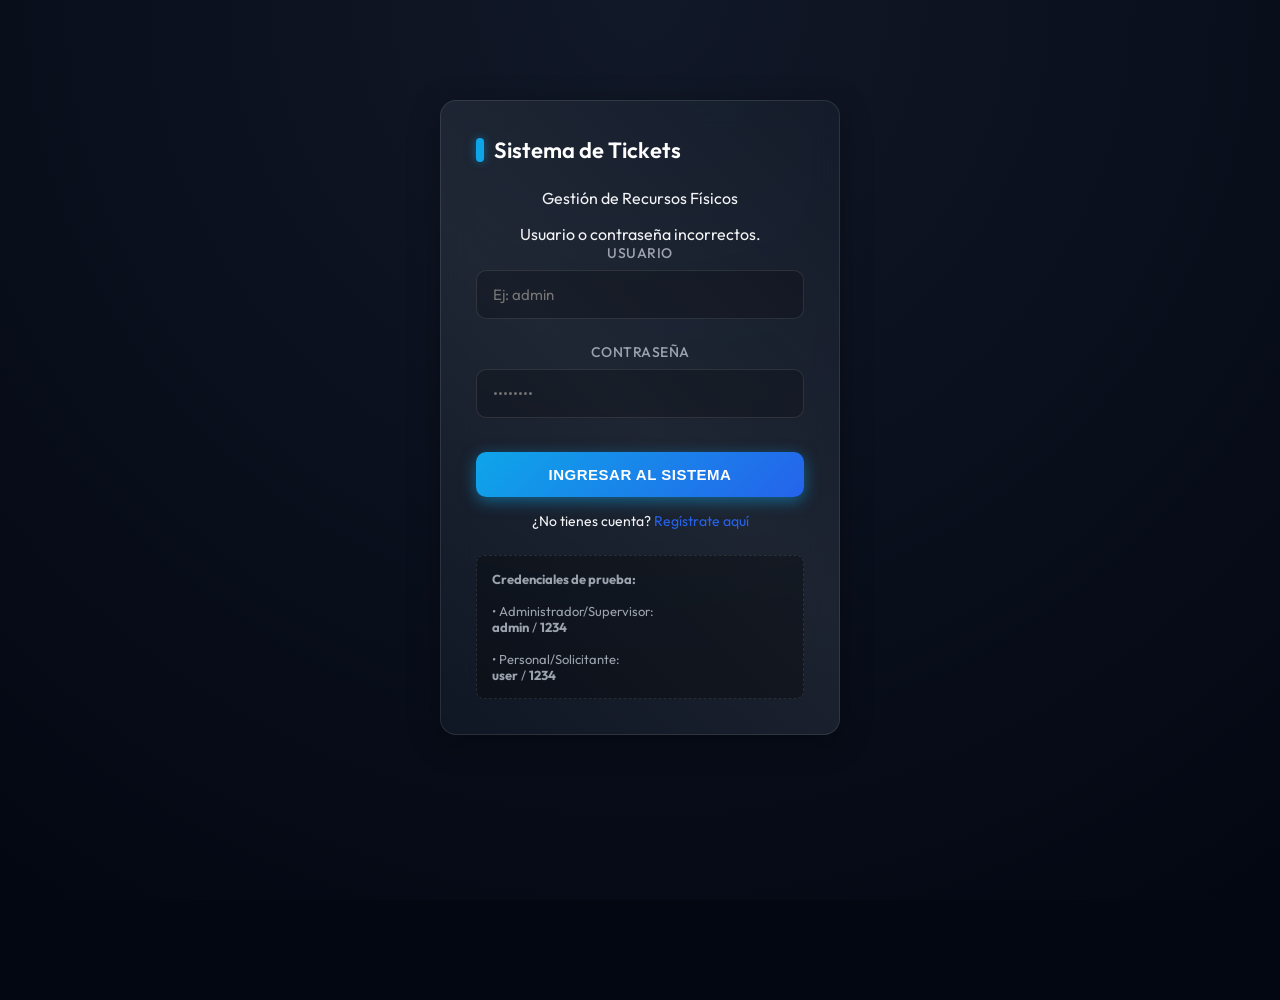
==== commit e6cd919d: "feat: rediseño futurista y sistema de inventario" ====
--- a/index.html
+++ b/index.html
@@ -30,6 +30,7 @@
     <nav>
         <button class="tab-btn active" id="btn-tab-nuevo" onclick="switchTab('tab-nuevo')">Nuevo Ticket</button>
         <button class="tab-btn" id="btn-tab-gestion" onclick="switchTab('tab-gestion')" style="display: none;">Panel de Gestión</button>
+        <button class="tab-btn" id="btn-tab-inventario" onclick="switchTab('tab-inventario')" style="display: none;">Inventario</button>
         <button class="tab-btn" id="btn-tab-reportes" onclick="switchTab('tab-reportes')" style="display: none;">Reportes</button>
     </nav>
 </header>
@@ -72,6 +73,19 @@
                 <textarea id="descripcion" placeholder="Describe la situación exacta..."></textarea>
             </div>
             
+            <div class="form-row">
+                <div class="input-group">
+                    <label for="material-req">Material Requerido (Opcional)</label>
+                    <select id="material-req">
+                        <option value="">-- Ninguno --</option>
+                    </select>
+                </div>
+                <div class="input-group">
+                    <label for="cantidad-req">Cantidad</label>
+                    <input type="number" id="cantidad-req" value="1" min="1">
+                </div>
+            </div>
+            
             <button onclick="crearTicket()">Generar Ticket</button>
         </div>
     </div>
@@ -90,6 +104,30 @@
             </div>
             <div id="lista-tickets">
                 <!-- Se llenará vía JS -->
+            </div>
+        </div>
+    </div>
+
+    <!-- PESTAÑA: INVENTARIO -->
+    <div id="tab-inventario" class="tab-content">
+        <div class="card">
+            <div style="display: flex; justify-content: space-between; align-items: center; margin-bottom: 15px;">
+                <h2 style="margin: 0;">Inventario de Recursos</h2>
+                <button onclick="agregarMaterial()" style="padding: 8px 15px; font-size: 13px;">+ Nuevo Ítem</button>
+            </div>
+            <div class="table-container">
+                <table>
+                    <thead>
+                        <tr>
+                            <th>Ítem / Material</th>
+                            <th>Stock Disponible</th>
+                            <th>Acciones</th>
+                        </tr>
+                    </thead>
+                    <tbody id="lista-inventario">
+                        <!-- JS -->
+                    </tbody>
+                </table>
             </div>
         </div>
     </div>
@@ -219,6 +257,12 @@
 // --- ALMACENAMIENTO (LOCALSTORAGE) ---
 let tickets = JSON.parse(localStorage.getItem('hrr_tickets')) || [];
 let tecnicos = JSON.parse(localStorage.getItem('hrr_tecnicos')) || ["Juan Pérez", "María Gómez", "Carlos Díaz"];
+let inventario = JSON.parse(localStorage.getItem('hrr_inventario')) || [
+    { id: 1, nombre: "Tubo PVC 40mm", stock: 10 },
+    { id: 2, nombre: "Silicona Transparente", stock: 5 },
+    { id: 3, nombre: "Ampolleta LED 9W", stock: 20 },
+    { id: 4, nombre: "Cable Eléctrico 1.5mm (m)", stock: 50 }
+];
 let ticketActualEditando = null;
 
 // --- CONFIGURACIÓN DE ESTABLECIMIENTO ---
@@ -283,6 +327,62 @@
     }
 }
 
+function renderInventario() {
+    const lista = document.getElementById("lista-inventario");
+    if (!lista) return;
+    lista.innerHTML = "";
+    inventario.forEach(item => {
+        let claseStock = item.stock <= 2 ? 'color: #ef4444; font-weight: bold; text-shadow: 0 0 10px rgba(239,68,68,0.5);' : 'color: #6ee7b7;';
+        lista.innerHTML += `
+            <tr>
+                <td>${item.nombre}</td>
+                <td style="${claseStock}">${item.stock} un.</td>
+                <td>
+                    <button class="action-btn" onclick="ajustarStock(${item.id}, 1)">+1</button>
+                    <button class="action-btn" style="background: rgba(239, 68, 68, 0.2); color: #fca5a5; border: 1px solid rgba(239,68,68,0.3);" onclick="ajustarStock(${item.id}, -1)">-1</button>
+                </td>
+            </tr>
+        `;
+    });
+    actualizarSelectMateriales();
+}
+
+function actualizarSelectMateriales() {
+    const select = document.getElementById("material-req");
+    if (!select) return;
+    select.innerHTML = '<option value="">-- Ninguno --</option>';
+    inventario.forEach(item => {
+        select.innerHTML += `<option value="${item.id}">${item.nombre} (Disponibles: ${item.stock})</option>`;
+    });
+}
+
+function agregarMaterial() {
+    const nombre = prompt("Nombre del nuevo material/ítem:");
+    if (nombre && nombre.trim() !== "") {
+        const stockInicial = parseInt(prompt("Stock inicial:", "0")) || 0;
+        inventario.push({
+            id: Date.now(),
+            nombre: nombre.trim(),
+            stock: stockInicial
+        });
+        guardarInventario();
+    }
+}
+
+function ajustarStock(id, cant) {
+    let item = inventario.find(i => i.id === id);
+    if(item) {
+        item.stock += cant;
+        if(item.stock < 0) item.stock = 0;
+        guardarInventario();
+    }
+}
+
+function guardarInventario() {
+    localStorage.setItem('hrr_inventario', JSON.stringify(inventario));
+    renderInventario();
+}
+
 // --- NAVEGACIÓN SPA ---
 function switchTab(tabId) {
     document.querySelectorAll('.tab-content').forEach(tab => tab.classList.remove('active'));
@@ -290,10 +390,17 @@
     
     document.getElementById(tabId).classList.add('active');
     
-    if(tabId === 'tab-nuevo') document.getElementById('btn-tab-nuevo').classList.add('active');
+    if(tabId === 'tab-nuevo') {
+        document.getElementById('btn-tab-nuevo').classList.add('active');
+        actualizarSelectMateriales();
+    }
     if(tabId === 'tab-gestion') {
         document.getElementById('btn-tab-gestion').classList.add('active');
         renderTickets();
+    }
+    if(tabId === 'tab-inventario') {
+        document.getElementById('btn-tab-inventario').classList.add('active');
+        renderInventario();
     }
     if(tabId === 'tab-reportes') {
         document.getElementById('btn-tab-reportes').classList.add('active');
@@ -313,18 +420,21 @@
     document.getElementById("lbl-usuario").textContent = `Perfil: ${rol} (${usuario})`;
 
     const btnGestion = document.getElementById("btn-tab-gestion");
+    const btnInventario = document.getElementById("btn-tab-inventario");
     const btnReportes = document.getElementById("btn-tab-reportes");
     
     if (rol === "Solicitante") {
         btnGestion.style.display = "inline-block";
         btnGestion.textContent = "Mis Solicitudes";
         document.querySelector("#tab-gestion h2").textContent = "Mis Solicitudes";
+        btnInventario.style.display = "none";
         btnReportes.style.display = "none";
         switchTab('tab-nuevo'); // Forzar vista segura
     } else {
         btnGestion.style.display = "inline-block";
         btnGestion.textContent = "Panel de Gestión";
         document.querySelector("#tab-gestion h2").textContent = "Lista de Tickets";
+        btnInventario.style.display = "inline-block";
         btnReportes.style.display = "inline-block";
     }
 }
@@ -414,9 +524,25 @@
     const descripcion = document.getElementById("descripcion").value.trim();
     const tipo = document.getElementById("tipo").value;
     const ubicacion = document.getElementById("ubicacion").value.trim();
+    
+    const materialId = document.getElementById("material-req") ? document.getElementById("material-req").value : "";
+    const cantidadReq = document.getElementById("cantidad-req") ? parseInt(document.getElementById("cantidad-req").value) || 1 : 1;
 
     if (!descripcion) return alert("El campo Descripción es obligatorio");
     if (!titulo || !ubicacion) return alert("El título y la ubicación son obligatorios.");
+
+    let materialUsado = "";
+    if (materialId) {
+        let item = inventario.find(i => i.id == materialId);
+        if (!item) return alert("Material inválido.");
+        if (item.stock < cantidadReq) {
+            return alert(`❌ OPERACIÓN DENEGADA:\n\nNo hay stock suficiente de "${item.nombre}".\n- Stock actual: ${item.stock}\n- Se requieren: ${cantidadReq}\n\nPor favor solicite abastecimiento antes de crear este ticket.`);
+        }
+        // Descontar stock inmediatamente al crear
+        item.stock -= cantidadReq;
+        materialUsado = `${cantidadReq}x ${item.nombre}`;
+        guardarInventario(); // Guarda y re-renderiza el inventario
+    }
 
     let urgencia = "Media";
     if (tipo === "Emergencia") urgencia = "Alta";
@@ -435,13 +561,13 @@
         urgencia,
         estado: "Abierto",
         responsable: "",
-        recursos: "",
+        recursos: materialUsado,
         evaluacionImpacto: "",
         aceptacionCambio: "Pendiente",
         implementacionCambio: "Pendiente",
         fechaCreacion: fecha,
         creador: localStorage.getItem('hrr_usuario') || 'Desconocido',
-        historial: [`${fecha} - Ticket Creado.`]
+        historial: [`${fecha} - Ticket Creado.` + (materialUsado ? ` (Material reservado: ${materialUsado})` : "")]
     };
 
     tickets.unshift(nuevoTicket);
--- a/styles.css
+++ b/styles.css
@@ -1,22 +1,40 @@
-@import url('https://fonts.googleapis.com/css2?family=Inter:wght@300;400;500;600;700&display=swap');
+@import url('https://fonts.googleapis.com/css2?family=Outfit:wght@300;400;500;600;700&display=swap');
 
 :root {
-    --primary: #4F46E5;
-    --primary-hover: #4338CA;
-    --bg-gradient: linear-gradient(135deg, #f3f4f6 0%, #e5e7eb 100%);
-    --card-bg: #ffffff;
-    --text-main: #1f2937;
-    --text-muted: #6b7280;
-    --border-color: #e5e7eb;
+    --primary: #0ea5e9;
+    --primary-hover: #38bdf8;
+    --primary-glow: rgba(14, 165, 233, 0.5);
     
-    --urgency-alta: #EF4444;
-    --urgency-media: #F59E0B;
-    --urgency-baja: #10B981;
+    --secondary: #8b5cf6;
+    --secondary-hover: #a78bfa;
+    --secondary-glow: rgba(139, 92, 246, 0.5);
+
+    --bg-color: #030712;
+    --bg-gradient: radial-gradient(circle at top, #111827, #030712);
+    
+    --card-bg: rgba(31, 41, 55, 0.4);
+    --card-border: rgba(255, 255, 255, 0.1);
+    
+    --text-main: #f3f4f6;
+    --text-muted: #9ca3af;
+    
+    --urgency-alta: #ef4444;
+    --urgency-alta-glow: rgba(239, 68, 68, 0.5);
+    --urgency-media: #f59e0b;
+    --urgency-media-glow: rgba(245, 158, 11, 0.5);
+    --urgency-baja: #10b981;
+    --urgency-baja-glow: rgba(16, 185, 129, 0.5);
+}
+
+* {
+    box-sizing: border-box;
 }
 
 body {
-    font-family: 'Inter', sans-serif;
-    background: var(--bg-gradient);
+    font-family: 'Outfit', sans-serif;
+    background: var(--bg-color);
+    background-image: var(--bg-gradient);
+    background-attachment: fixed;
     color: var(--text-main);
     margin: 0;
     min-height: 100vh;
@@ -24,174 +42,232 @@
 
 /* HEADER Y NAVEGACIÓN */
 header {
-    background: #111827;
-    color: white;
-    padding: 0;
-    box-shadow: 0 4px 6px -1px rgba(0, 0, 0, 0.1);
+    background: rgba(17, 24, 39, 0.6);
+    backdrop-filter: blur(12px);
+    -webkit-backdrop-filter: blur(12px);
+    border-bottom: 1px solid var(--card-border);
+    position: sticky;
+    top: 0;
+    z-index: 100;
 }
 
 .header-content {
-    padding: 24px 20px;
-    text-align: center;
+    padding: 20px 30px;
+    display: flex;
+    justify-content: space-between;
+    align-items: center;
+    max-width: 1200px;
+    margin: 0 auto;
 }
 
 header h1 {
     margin: 0;
-    font-size: 26px;
+    font-size: 24px;
     font-weight: 700;
-    letter-spacing: -0.5px;
+    background: linear-gradient(to right, var(--primary), var(--secondary));
+    -webkit-background-clip: text;
+    -webkit-text-fill-color: transparent;
+    text-shadow: 0 0 20px var(--primary-glow);
 }
 
 nav {
     display: flex;
     justify-content: center;
-    background: #1f2937;
+    gap: 10px;
+    padding: 0 20px 10px;
 }
 
 .tab-btn {
-    background: none;
-    color: #9ca3af;
-    border: none;
-    padding: 14px 24px;
+    background: transparent;
+    color: var(--text-muted);
+    border: 1px solid transparent;
+    padding: 10px 20px;
     font-size: 15px;
-    font-weight: 600;
+    font-weight: 500;
+    border-radius: 8px;
     cursor: pointer;
-    transition: all 0.2s;
-    border-bottom: 3px solid transparent;
+    transition: all 0.3s cubic-bezier(0.4, 0, 0.2, 1);
+    position: relative;
+    overflow: hidden;
 }
 
 .tab-btn:hover {
-    color: white;
-    background: rgba(255,255,255,0.05);
+    color: var(--text-main);
+    background: rgba(255, 255, 255, 0.05);
 }
 
 .tab-btn.active {
-    color: white;
-    border-bottom-color: var(--primary);
+    color: #fff;
+    background: rgba(14, 165, 233, 0.1);
+    border: 1px solid var(--primary);
+    box-shadow: 0 0 15px var(--primary-glow);
 }
 
 /* CONTENEDOR PRINCIPAL */
 .container {
-    max-width: 900px;
+    max-width: 1000px;
     margin: 40px auto;
     padding: 0 20px;
 }
 
 .tab-content {
     display: none;
-    animation: fadeIn 0.3s ease-in-out;
+    animation: fadeScale 0.4s ease-out;
 }
 
 .tab-content.active {
     display: block;
 }
 
-@keyframes fadeIn {
-    from { opacity: 0; transform: translateY(10px); }
-    to { opacity: 1; transform: translateY(0); }
-}
-
-/* TARJETAS Y FORMULARIOS */
+@keyframes fadeScale {
+    from { opacity: 0; transform: scale(0.98) translateY(10px); }
+    to { opacity: 1; transform: scale(1) translateY(0); }
+}
+
+/* TARJETAS Y FORMULARIOS (GLASSMORPHISM) */
 .card {
     background: var(--card-bg);
-    padding: 30px;
-    border-radius: 12px;
-    box-shadow: 0 4px 6px -1px rgba(0,0,0,0.05);
-    border: 1px solid var(--border-color);
-    margin-bottom: 20px;
+    backdrop-filter: blur(16px);
+    -webkit-backdrop-filter: blur(16px);
+    border: 1px solid var(--card-border);
+    padding: 35px;
+    border-radius: 16px;
+    box-shadow: 0 8px 32px 0 rgba(0, 0, 0, 0.3);
+    margin-bottom: 25px;
+    position: relative;
+}
+
+.card::before {
+    content: '';
+    position: absolute;
+    top: -1px; left: -1px; right: -1px; bottom: -1px;
+    border-radius: 16px;
+    background: linear-gradient(45deg, transparent, rgba(255,255,255,0.05), transparent);
+    z-index: -1;
+    pointer-events: none;
 }
 
 .card h2 {
     margin-top: 0;
-    font-size: 20px;
-    color: #111827;
+    font-size: 22px;
+    color: #fff;
     margin-bottom: 24px;
-    padding-bottom: 12px;
-    border-bottom: 1px solid var(--border-color);
+    font-weight: 600;
+    display: flex;
+    align-items: center;
+    gap: 10px;
+}
+
+.card h2::before {
+    content: '';
+    display: block;
+    width: 8px;
+    height: 24px;
+    background: var(--primary);
+    border-radius: 4px;
+    box-shadow: 0 0 10px var(--primary-glow);
 }
 
 .form-row {
     display: grid;
     grid-template-columns: 1fr 1fr;
-    gap: 16px;
+    gap: 20px;
 }
 
 .input-group {
-    margin-bottom: 20px;
+    margin-bottom: 24px;
 }
 
 .input-group label {
     display: block;
     margin-bottom: 8px;
-    font-weight: 600;
+    font-weight: 500;
     font-size: 14px;
-    color: var(--text-main);
+    color: var(--text-muted);
+    letter-spacing: 0.5px;
+    text-transform: uppercase;
 }
 
 input, select, textarea {
     width: 100%;
-    padding: 12px;
-    border-radius: 8px;
-    border: 1px solid #d1d5db;
-    background-color: #f9fafb;
+    padding: 14px 16px;
+    border-radius: 10px;
+    border: 1px solid rgba(255,255,255,0.1);
+    background-color: rgba(0, 0, 0, 0.2);
+    color: #fff;
     font-size: 15px;
-    font-family: 'Inter', sans-serif;
-    transition: all 0.2s;
-    box-sizing: border-box;
+    font-family: 'Outfit', sans-serif;
+    transition: all 0.3s;
 }
 
 input:focus, select:focus, textarea:focus {
     outline: none;
     border-color: var(--primary);
-    box-shadow: 0 0 0 3px rgba(79, 70, 229, 0.1);
-    background-color: #fff;
+    box-shadow: 0 0 0 4px rgba(14, 165, 233, 0.15), 0 0 15px var(--primary-glow);
+    background-color: rgba(0, 0, 0, 0.4);
+}
+
+select option {
+    background-color: #111827;
+    color: #fff;
 }
 
 textarea {
     resize: vertical;
-    min-height: 100px;
+    min-height: 120px;
 }
 
 /* BOTONES */
 button {
-    background: var(--primary);
+    background: linear-gradient(135deg, var(--primary), #2563eb);
     color: white;
-    padding: 12px 20px;
+    padding: 14px 24px;
     border: none;
-    border-radius: 8px;
+    border-radius: 10px;
     cursor: pointer;
     font-weight: 600;
     font-size: 15px;
-    transition: all 0.2s;
+    letter-spacing: 0.5px;
+    transition: all 0.3s;
+    box-shadow: 0 4px 15px var(--primary-glow);
+    text-transform: uppercase;
 }
 
 button:hover {
-    background: var(--primary-hover);
-    transform: translateY(-1px);
+    transform: translateY(-2px);
+    box-shadow: 0 6px 20px var(--primary-glow);
+    background: linear-gradient(135deg, var(--primary-hover), #3b82f6);
+}
+
+button:active {
+    transform: translateY(1px);
 }
 
 .btn-secondary {
-    background: #e5e7eb;
-    color: #374151;
+    background: rgba(255, 255, 255, 0.05);
+    border: 1px solid rgba(255,255,255,0.1);
+    box-shadow: none;
+    color: var(--text-main);
 }
 
 .btn-secondary:hover {
-    background: #d1d5db;
-}
-
-.btn-full { width: 100%; }
+    background: rgba(255, 255, 255, 0.1);
+    border-color: rgba(255,255,255,0.2);
+    box-shadow: 0 0 10px rgba(255,255,255,0.05);
+}
 
 /* TICKETS KANBAN / LISTA */
 .ticket {
-    background: #ffffff;
-    border: 1px solid var(--border-color);
+    background: rgba(17, 24, 39, 0.5);
+    border: 1px solid var(--card-border);
     padding: 20px;
     margin-bottom: 16px;
-    border-radius: 10px;
-    transition: all 0.2s;
+    border-radius: 12px;
+    transition: all 0.3s;
     cursor: pointer;
     position: relative;
     overflow: hidden;
+    backdrop-filter: blur(5px);
 }
 
 .ticket::before {
@@ -201,24 +277,32 @@
     top: 0;
     bottom: 0;
     width: 4px;
+    transition: width 0.2s;
 }
 
 .ticket:hover {
-    border-color: #cbd5e1;
-    box-shadow: 0 10px 15px -3px rgba(0, 0, 0, 0.05);
+    border-color: rgba(255,255,255,0.2);
+    transform: translateX(5px);
+    box-shadow: 0 10px 30px -5px rgba(0, 0, 0, 0.5);
+    background: rgba(31, 41, 55, 0.6);
+}
+
+.ticket:hover::before {
+    width: 6px;
 }
 
 .ticket-header {
     display: flex;
     justify-content: space-between;
     align-items: flex-start;
-    margin-bottom: 8px;
+    margin-bottom: 12px;
 }
 
 .ticket-title {
     font-size: 16px;
     font-weight: 600;
-    color: #111827;
+    color: #fff;
+    letter-spacing: 0.3px;
 }
 
 .ticket-badges {
@@ -227,60 +311,61 @@
 }
 
 .badge {
-    padding: 4px 10px;
+    padding: 4px 12px;
     border-radius: 20px;
+    font-size: 11px;
+    font-weight: 700;
+    text-transform: uppercase;
+    letter-spacing: 0.5px;
+}
+
+.ticket-info {
+    font-size: 14px;
+    color: var(--text-muted);
+    margin-bottom: 16px;
+}
+
+.ticket-footer {
+    font-size: 12px;
+    color: #6b7280;
+    display: flex;
+    justify-content: space-between;
+    align-items: center;
+    border-top: 1px solid rgba(255,255,255,0.05);
+    padding-top: 12px;
+}
+
+/* COLORES DE URGENCIA CON NEON GLOW */
+.urg-alta::before { background-color: var(--urgency-alta); box-shadow: 0 0 10px var(--urgency-alta-glow); }
+.badge.alta { background-color: rgba(239, 68, 68, 0.15); color: #fca5a5; border: 1px solid rgba(239, 68, 68, 0.3); }
+
+.urg-media::before { background-color: var(--urgency-media); box-shadow: 0 0 10px var(--urgency-media-glow); }
+.badge.media { background-color: rgba(245, 158, 11, 0.15); color: #fcd34d; border: 1px solid rgba(245, 158, 11, 0.3); }
+
+.urg-baja::before { background-color: var(--urgency-baja); box-shadow: 0 0 10px var(--urgency-baja-glow); }
+.badge.baja { background-color: rgba(16, 185, 129, 0.15); color: #6ee7b7; border: 1px solid rgba(16, 185, 129, 0.3); }
+
+/* COLORES DE ESTADOS */
+.status-badge {
+    padding: 4px 12px;
+    border-radius: 8px;
     font-size: 11px;
     font-weight: 600;
     text-transform: uppercase;
-}
-
-.ticket-info {
-    font-size: 13px;
-    color: var(--text-muted);
-    margin-bottom: 12px;
-}
-
-.ticket-footer {
-    font-size: 12px;
-    color: #9ca3af;
-    display: flex;
-    justify-content: space-between;
-    align-items: center;
-    border-top: 1px solid #f3f4f6;
-    padding-top: 12px;
-}
-
-/* COLORES DE URGENCIA */
-.urg-alta::before { background-color: var(--urgency-alta); }
-.badge.alta { background-color: rgba(239, 68, 68, 0.1); color: var(--urgency-alta); }
-
-.urg-media::before { background-color: var(--urgency-media); }
-.badge.media { background-color: rgba(245, 158, 11, 0.1); color: var(--urgency-media); }
-
-.urg-baja::before { background-color: var(--urgency-baja); }
-.badge.baja { background-color: rgba(16, 185, 129, 0.1); color: var(--urgency-baja); }
-
-/* COLORES DE ESTADOS */
-.status-badge {
-    padding: 4px 10px;
-    border-radius: 6px;
-    font-size: 12px;
-    font-weight: 500;
-}
-.status-ingresado { background: #E0E7FF; color: #4338CA; }
-.status-revision { background: #FEF3C7; color: #D97706; }
-.status-asignado { background: #DBEAFE; color: #1D4ED8; }
-.status-ejecucion { background: #FCE7F3; color: #BE185D; }
-.status-pendiente { background: #FFEDD5; color: #C2410C; }
-.status-resuelto { background: #D1FAE5; color: #047857; }
+    letter-spacing: 0.5px;
+}
+.status-abierto { background: rgba(59, 130, 246, 0.2); color: #93c5fd; border: 1px solid rgba(59, 130, 246, 0.4); }
+.status-enproceso { background: rgba(168, 85, 247, 0.2); color: #d8b4fe; border: 1px solid rgba(168, 85, 247, 0.4); }
+.status-cerrado { background: rgba(16, 185, 129, 0.2); color: #6ee7b7; border: 1px solid rgba(16, 185, 129, 0.4); }
 
 
 /* MODAL DE GESTIÓN */
 .modal-overlay {
     position: fixed;
     top: 0; left: 0; right: 0; bottom: 0;
-    background: rgba(0,0,0,0.5);
-    backdrop-filter: blur(4px);
+    background: rgba(0,0,0,0.7);
+    backdrop-filter: blur(8px);
+    -webkit-backdrop-filter: blur(8px);
     display: none;
     justify-content: center;
     align-items: center;
@@ -289,30 +374,50 @@
 
 .modal-overlay.active {
     display: flex;
+    animation: fadeIn 0.3s ease-out;
+}
+
+@keyframes fadeIn {
+    from { opacity: 0; }
+    to { opacity: 1; }
 }
 
 .modal-content {
-    background: white;
+    background: #0f172a;
+    border: 1px solid rgba(255,255,255,0.1);
+    box-shadow: 0 25px 50px -12px rgba(0, 0, 0, 0.5), 0 0 30px rgba(14, 165, 233, 0.1);
     width: 90%;
-    max-width: 650px;
+    max-width: 700px;
     max-height: 90vh;
-    border-radius: 12px;
+    border-radius: 16px;
     display: flex;
     flex-direction: column;
-    box-shadow: 0 20px 25px -5px rgba(0,0,0,0.1);
+    animation: slideUp 0.3s ease-out;
+}
+
+@keyframes slideUp {
+    from { opacity: 0; transform: translateY(20px) scale(0.95); }
+    to { opacity: 1; transform: translateY(0) scale(1); }
 }
 
 .modal-header {
-    padding: 20px 24px;
-    border-bottom: 1px solid var(--border-color);
+    padding: 24px;
+    border-bottom: 1px solid rgba(255,255,255,0.05);
     display: flex;
     justify-content: space-between;
     align-items: center;
-}
-
-.modal-header h3 { margin: 0; font-size: 18px; }
-.close-modal { background: none; color: #9ca3af; font-size: 24px; padding: 0; cursor: pointer; }
-.close-modal:hover { color: #111827; }
+    background: rgba(255,255,255,0.02);
+    border-radius: 16px 16px 0 0;
+}
+
+.modal-header h3 { margin: 0; font-size: 18px; color: #fff; }
+.close-modal { 
+    background: none; color: var(--text-muted); font-size: 28px; padding: 0; 
+    cursor: pointer; box-shadow: none; border: none; height: 32px; width: 32px;
+    display: flex; align-items: center; justify-content: center; border-radius: 50%;
+    transition: all 0.2s;
+}
+.close-modal:hover { color: #fff; background: rgba(255,255,255,0.1); transform: none; }
 
 .modal-body {
     padding: 24px;
@@ -320,52 +425,117 @@
 }
 
 .modal-footer {
-    padding: 16px 24px;
-    border-top: 1px solid var(--border-color);
+    padding: 20px 24px;
+    border-top: 1px solid rgba(255,255,255,0.05);
     display: flex;
     justify-content: flex-end;
-    gap: 12px;
+    gap: 16px;
+    background: rgba(255,255,255,0.01);
+    border-radius: 0 0 16px 16px;
 }
 
 .history-log {
-    background: #f9fafb;
-    border: 1px solid #e5e7eb;
-    border-radius: 8px;
-    padding: 12px;
-    margin-top: 20px;
-    max-height: 150px;
+    background: rgba(0,0,0,0.2);
+    border: 1px solid rgba(255,255,255,0.05);
+    border-radius: 10px;
+    padding: 16px;
+    margin-top: 24px;
+    max-height: 200px;
     overflow-y: auto;
-    font-size: 13px;
-}
-
-.history-entry { margin-bottom: 8px; border-bottom: 1px dashed #e5e7eb; padding-bottom: 8px; }
+    font-size: 14px;
+}
+
+.history-entry { margin-bottom: 12px; border-bottom: 1px solid rgba(255,255,255,0.05); padding-bottom: 12px; color: #d1d5db; }
 .history-entry:last-child { border-bottom: none; margin-bottom: 0; padding-bottom: 0; }
-.history-date { color: var(--text-muted); font-size: 11px; }
-
-/* REPORTES */
+.history-date { color: var(--text-muted); font-size: 12px; margin-right: 8px; font-weight: 500; }
+
+/* REPORTES Y TABLAS */
 .stats-grid {
     display: grid;
     grid-template-columns: repeat(auto-fit, minmax(200px, 1fr));
-    gap: 20px;
+    gap: 24px;
 }
 
 .stat-card {
-    background: white;
-    padding: 24px;
-    border-radius: 12px;
+    background: rgba(255,255,255,0.03);
+    padding: 30px 24px;
+    border-radius: 16px;
     text-align: center;
-    border: 1px solid var(--border-color);
+    border: 1px solid rgba(255,255,255,0.05);
+    transition: all 0.3s;
+}
+
+.stat-card:hover {
+    transform: translateY(-5px);
+    background: rgba(255,255,255,0.05);
+    border-color: rgba(255,255,255,0.1);
+    box-shadow: 0 10px 30px rgba(0,0,0,0.5);
 }
 
 .stat-value {
-    font-size: 36px;
+    font-size: 42px;
     font-weight: 700;
-    color: var(--primary);
-    margin: 10px 0;
-}
+    color: #fff;
+    margin: 15px 0;
+    text-shadow: 0 0 20px rgba(255,255,255,0.2);
+}
+
+.stat-value.glow-primary { color: var(--primary); text-shadow: 0 0 20px var(--primary-glow); }
+.stat-value.glow-success { color: var(--urgency-baja); text-shadow: 0 0 20px var(--urgency-baja-glow); }
 
 .stat-label {
     color: var(--text-muted);
     font-size: 14px;
-    font-weight: 500;
+    font-weight: 600;
+    text-transform: uppercase;
+    letter-spacing: 1px;
+}
+
+/* TABLA DE INVENTARIO */
+.table-container {
+    overflow-x: auto;
+    border-radius: 12px;
+    border: 1px solid rgba(255,255,255,0.05);
+}
+
+table {
+    width: 100%;
+    border-collapse: collapse;
+    text-align: left;
+}
+
+th {
+    background: rgba(0,0,0,0.3);
+    padding: 16px;
+    font-size: 13px;
+    text-transform: uppercase;
+    letter-spacing: 1px;
+    color: var(--text-muted);
+    font-weight: 600;
+}
+
+td {
+    padding: 16px;
+    border-top: 1px solid rgba(255,255,255,0.05);
+    background: rgba(255,255,255,0.02);
+}
+
+tr:hover td {
+    background: rgba(255,255,255,0.05);
+}
+
+.action-btn {
+    background: rgba(255,255,255,0.1);
+    color: #fff;
+    border: none;
+    padding: 6px 12px;
+    border-radius: 6px;
+    cursor: pointer;
+    font-size: 12px;
+    transition: 0.2s;
+    box-shadow: none;
+}
+.action-btn:hover {
+    background: var(--primary);
+    transform: translateY(0);
 }
